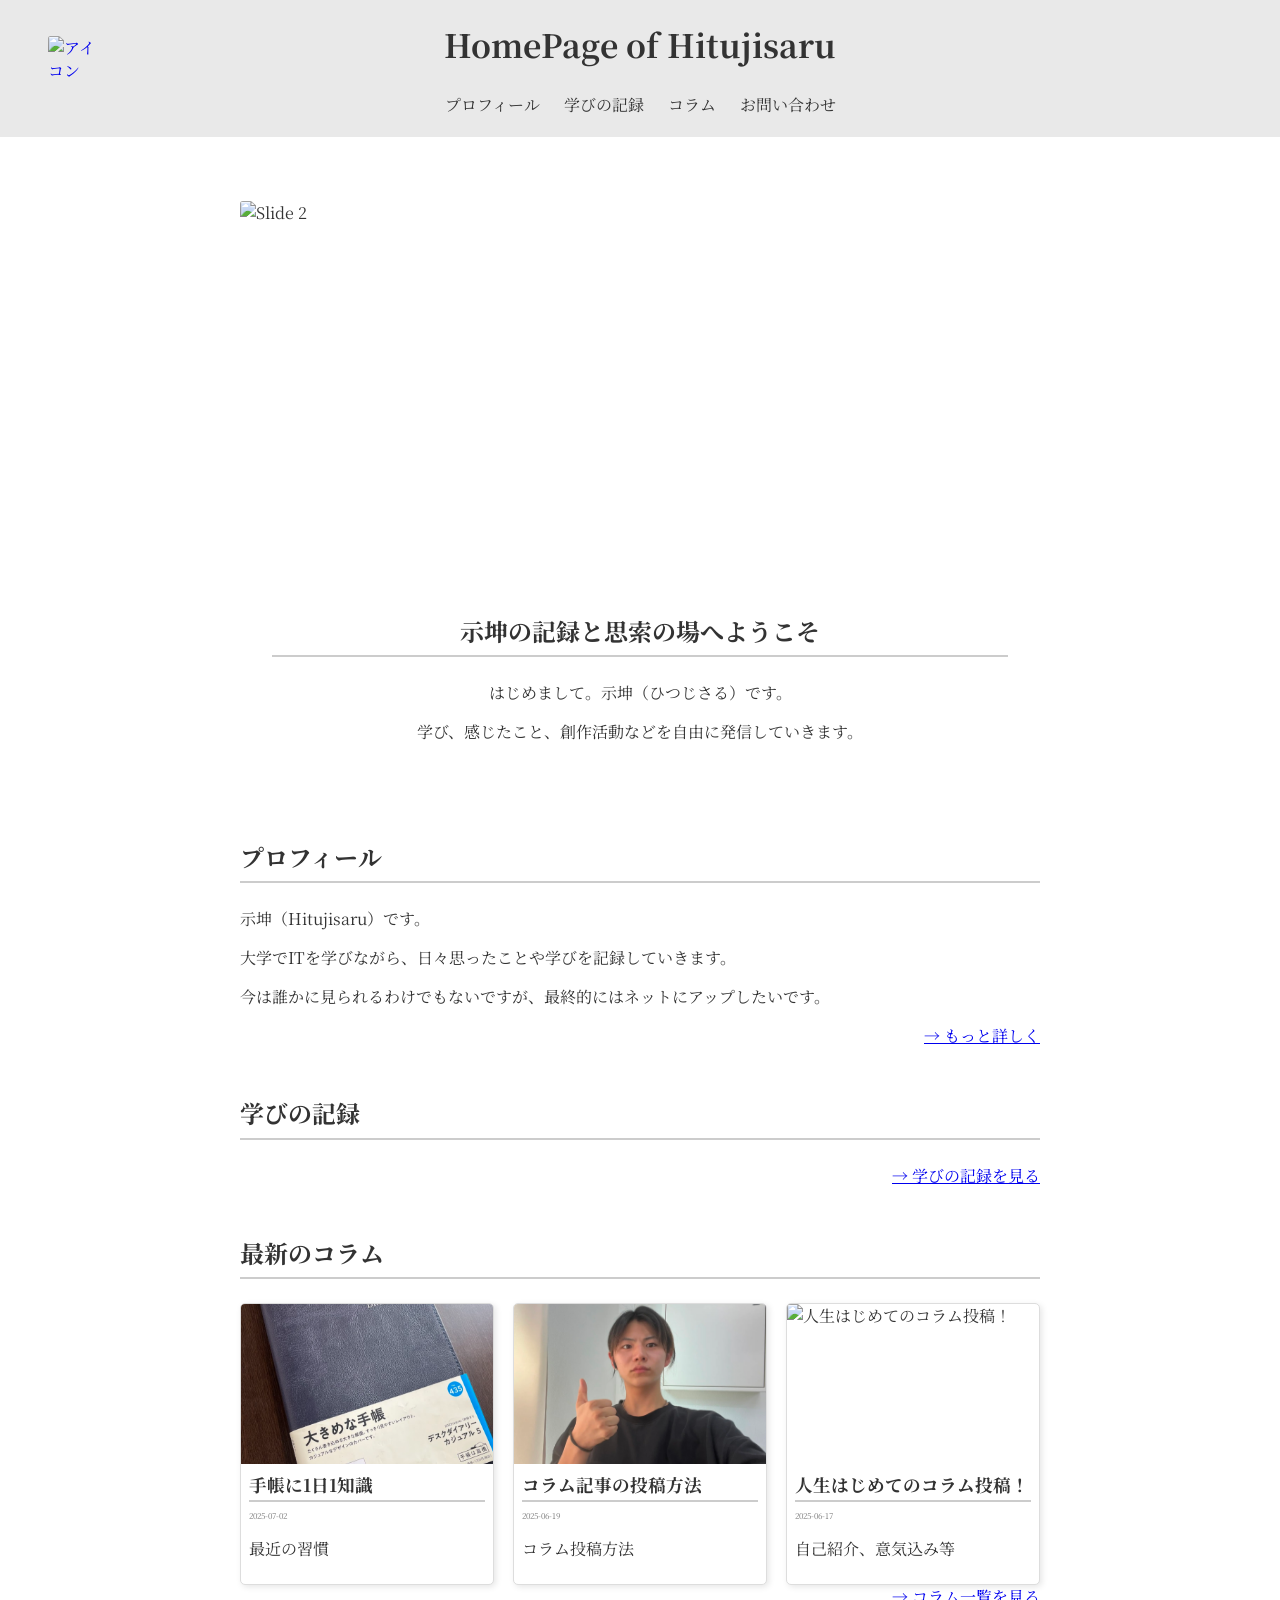
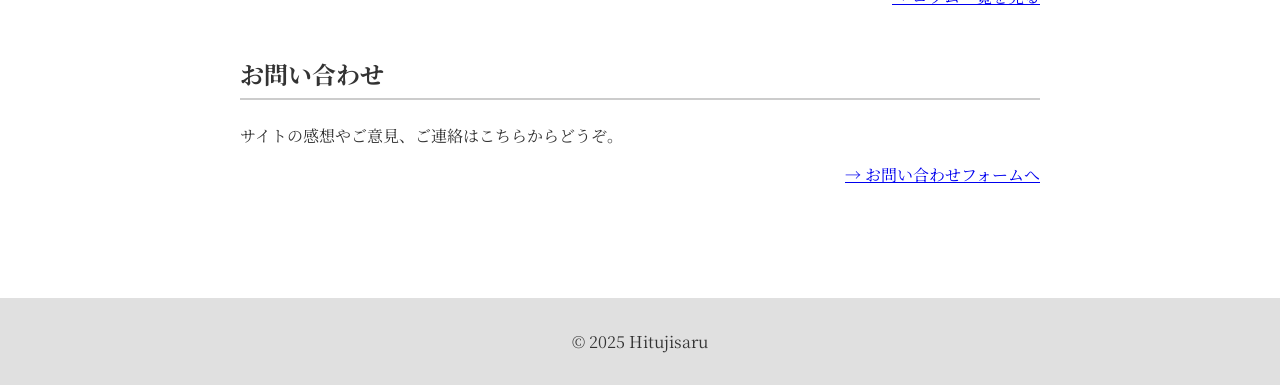
==== index.html @ 908717bf "初めてのコミット" ====
<!DOCTYPE html>
<html lang="ja">
<head>
  <meta charset="UTF-8">
  <meta name="viewport" content="width=device-width, initial-scale=1.0">
  <meta name="author" content="示坤">
  <meta name="description" content="示坤のホームページ">
  <title>HomePage of Hitujisaru</title>
  <link rel="stylesheet" href="css/main.css">
</head>
<body>
  <main class="container">

    <!-- ① スライドショー -->
    <section id="hero">
      <div class="slideshow">
        <img src="/images/slide1.jpg" class="slide active" alt="Slide 1">
        <img src="/images/slide2.jpg" class="slide" alt="Slide 2">
        <img src="/images/slide3.jpg" class="slide" alt="Slide 3">
        <img src="/images/slide4.jpg" class="slide" alt="Slide 4">
        <img src="/images/slide5.jpg" class="slide" alt="Slide 5">
      </div>
    </section>


    <!-- ② このサイトについて -->
    <section class="intro-section">
      <h2 class="section-title">示坤の記録と思索の場へようこそ</h2>
      <p>はじめまして。示坤（ひつじさる）です。</p>
      <p>学び、感じたこと、創作活動などを自由に発信していきます。</p>
    </section>


    <!-- ④ プロフィールリンク -->
    <section class="section-profile">
      <h2 class="section-title">プロフィール</h2>
      <div class="profile-card">
        <div>
          <p>示坤（Hitujisaru）です。</p>
          <p>大学でITを学びながら、日々思ったことや学びを記録していきます。</p>
          <p>今は誰かに見られるわけでもないですが、最終的にはネットにアップしたいです。</p>
          <div class="column-header"><a href="/profile/profile.html">→ もっと詳しく</a></div>
        </div>
      </div>
    </section>


    <!-- ⑤ 学びの記録 -->
    <section>
      <h2 class="section-title">学びの記録</h2>
      <div class="column-header"><a href="/learn/learn.html">→ 学びの記録を見る</a></div>
    </section>

    <!-- ⑥ 最新コラム3件 -->
    <section>
      <h2 class="section-title">最新のコラム</h2>
      <div id="column-cards" class="column-cards"></div>
      <div class="column-header"><a href="/column/column.html">→ コラム一覧を見る</a></div>
    </section>

    <!-- ⑦ お問い合わせ -->
    <section class="section-contact">
      <h2 class="section-title">お問い合わせ</h2>
      <p>サイトの感想やご意見、ご連絡はこちらからどうぞ。</p>
      <div class="column-header"><a href="/contact/contact.html">→ お問い合わせフォームへ</a></div>
    </section>


  </main>
  <!-- JSは最後にまとめて -->
  <script src="js/loadCommon.js"></script>
  <script src="js/main.js"></script>
  <script src="js/column.js"></script> 
</body>
</html>
---- css/main.css ----
@charset "utf-8";
@import url('https://fonts.googleapis.com/css?family=Noto+Serif+JP'); /* フォントインポート */

/* ベーススタイル */
body {
  margin: 0;
  padding: 0;
  font-family: 'Noto Serif JP', sans-serif, 'Franklin Gothic Medium', 'Arial Narrow', Arial, sans-serif;
  color: #333;
}

.container {
  max-width: 960px;
  margin: 0 auto;
  padding: 1em;
}

/* ヘッダー全体 */
header {
  background: #e9e9e9;
  color: #333;
  padding: 1em 2em 1em;
  margin-bottom: 2em;
}

/* 上段：アイコン＋中央見出し */
.header-top {
  display: flex;
  align-items: center;
  justify-content: center;
  position: relative;
}

/* アイコンは左上に固定 */
.icon {
  width: 50px;
  height: 50px;
  border-radius: 5%;
  position: absolute;
  left: 1em;
  top: 80%;
  transform: translateY(-50%);
}

/* 見出しは中央 */
.header-top h1 {
  margin: 5px;
  font-size: 2em;
  text-align: center;
}

/* ナビゲーション部分（2段目） */
nav ul {
  display: flex;
  justify-content: center;
  gap: 1.5em;
  list-style: none;
  padding: 1em 0 0;
  margin: 5px;
}

nav a {
  color: #333;
  text-decoration: none;
}

nav a:hover {
  text-decoration: underline;
}

/* メイン */
main {
  padding: 2em;
  border-radius: 8px;
  margin-top: 2em;
}

/* スライドショー */
#hero {
  position: relative;
  width: 100%;
  max-width: 960px;
  margin: 0 auto 2em;
  height: 300px;
  overflow: hidden;
  border-radius: 3px;
}

.slideshow {
  position: relative;
  width: 100%;
  height: 100%;
}

.slide {
  position: absolute;
  width: 100%;
  height: 100%;
  object-fit: cover;
  opacity: 0;
  transition: opacity 1.5s ease-in-out;
  z-index: 1;
}

.slide.active {
  opacity: 1;
  z-index: 2;
}

.intro-section {
  padding: 2em;
  border-radius: 10px;
  text-align: center;
}

.profile-card {
  align-items: center;
  gap: 1.5em;
  margin-top: 1em;
}





/* ボタン */
button {
  font-size: 1em;
  padding: 0.5em 1em;
  background-color: #ccc;
  border: none;
  border-radius: 4px;
  cursor: pointer;
}

button:hover {
  background-color: #bbb;
}

/* プロフィール */
.profile-photo img {
  width: 140px;
  height: 140px;
  border-radius: 50%; /* 丸く */
  object-fit: cover;
  border: 3px solid #ccc;
}

.section-title {
  border-bottom: 2px solid #ccc;
  padding-bottom: 0.3em;
  margin-top: 2em;
  margin-bottom: 1em;
}

ul.profile-list {
  list-style: none;
  padding-left: 0;
}

ul.profile-list li {
  margin-bottom: 0.4em;
}

.sns-links {
  display: flex;
  gap: 1.2em;
  font-size: 1.2em;
}

.sns-links a {
  color: #333;
  text-decoration: none;
}

.sns-links a:hover {
  color: #007bff;
}

main.container {
  max-width: 800px;
  margin: 0 auto;
  padding: 2em 1em;
}

section:first-of-type {
  display: flex;
  align-items: center;
  justify-content: center; /* ← 中央寄せ */
  gap: 2em;
  text-align: left;
  flex-wrap: wrap; /* スマホなど狭い画面に対応 */
}

section h2, section h3 {
  border-bottom: 2px solid #ccc;
  padding-bottom: 0.2em;
  margin-top: 1.5em;
}

section {
  margin-bottom: 3em; /* 各セクションの間隔を広げる */
}



/* コラム */
.column-header {
  display: flex;
  justify-content: flex-end; /* 右寄せのはず */
  align-items: center;
  margin-bottom: 1em;
  gap: 0.5em;
}

.column-cards {
  display: grid;
  grid-template-columns: repeat(3,1fr);
  gap: 1.2em;
  margin-top: 1.5em;
}

.column-card {
  display: flex;
  flex-direction: column;
  background: #fff;
  border: 1px solid #ddd;
  border-radius: 5px;
  overflow: hidden;
  text-decoration: none;
  color: #333;
  box-shadow: 2px 2px 6px rgba(0,0,0,0.1);
  transition: transform 0.2s, box-shadow 0.2s;
}

.column-card:hover {
  transform: translateY(-3px);
  box-shadow: 4px 4px 12px rgba(0,0,0,0.2);
}

.column-thumb {
  width: 100%;
  height: 160px;
  object-fit: cover;
}

.column-card-body {
  padding: 0.5em;
}

.column-card-body h3 {
  margin: 0 0 0.2em;
  font-size: 1.1em;
}

.column-card-body .column-date {
  font-size: 0.5em;
  color: #777;
}

/* コラムページ表示形式スマホ用 */
@media (max-width: 768px) {
  .column-cards {
    grid-template-columns: repeat(1, 1fr);
  }
}

@media (min-width: 769px) and (max-width: 1024px) {
  .column-cards {
    grid-template-columns: repeat(2, 1fr);
  }
}

@media (min-width: 1025px) {
  .column-cards {
    grid-template-columns: repeat(3, 1fr);
  }
}




/* お問い合わせ */
.contact-form h2 {
  font-size: 1.8em;
  margin-bottom: 1em;
  text-align: center;
}

.contact-form form {
  display: flex;
  flex-direction: column;
  gap: 1em;
  max-width: 600px;
  margin: 0 auto;
}

.contact-form input,
.contact-form textarea {
  font-size: 1em;
  padding: 0.6em;
  border: 1px solid #ccc;
  border-radius: 5px;
  width: 100%;
  box-sizing: border-box;
}

.contact-form .required {
  color: red;
  margin-left: 0.2em;
}

.form-status {
  text-align: center;
  margin-top: 1em;
  font-weight: bold;
  color: green;
}


/* フッター */
footer {
  background: #e0e0e0;
  color: #333;
  font-size: 1rem;
  text-align: center;
  padding: 0 0;
  margin-top: 2em;
}
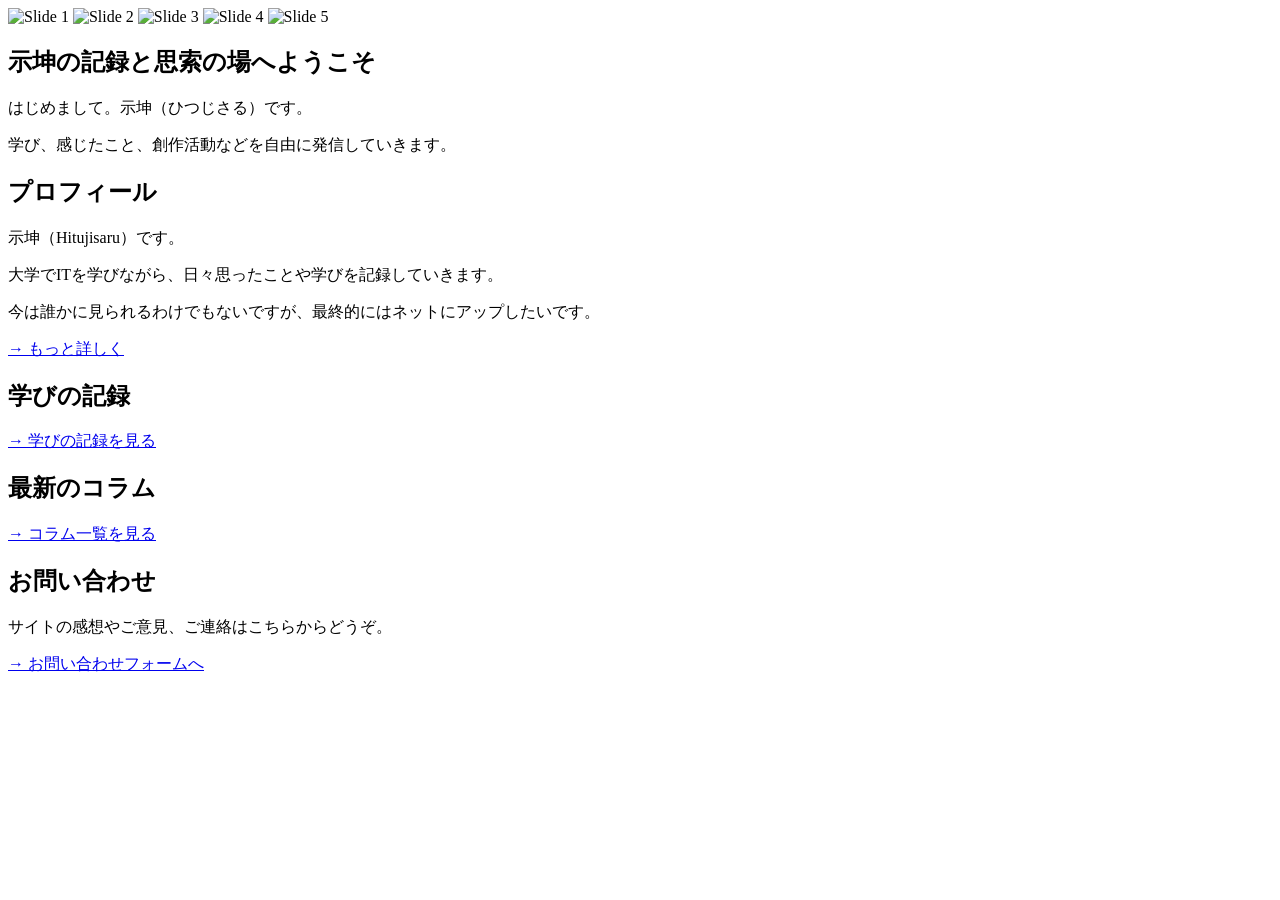
==== commit 3b9a1bbc: "GitHub様にリンク修正" ====
--- a/index.html
+++ b/index.html
@@ -2,6 +2,7 @@
 <html lang="ja">
 <head>
   <meta charset="UTF-8">
+  <base href="/homepage/">
   <meta name="viewport" content="width=device-width, initial-scale=1.0">
   <meta name="author" content="示坤">
   <meta name="description" content="示坤のホームページ">
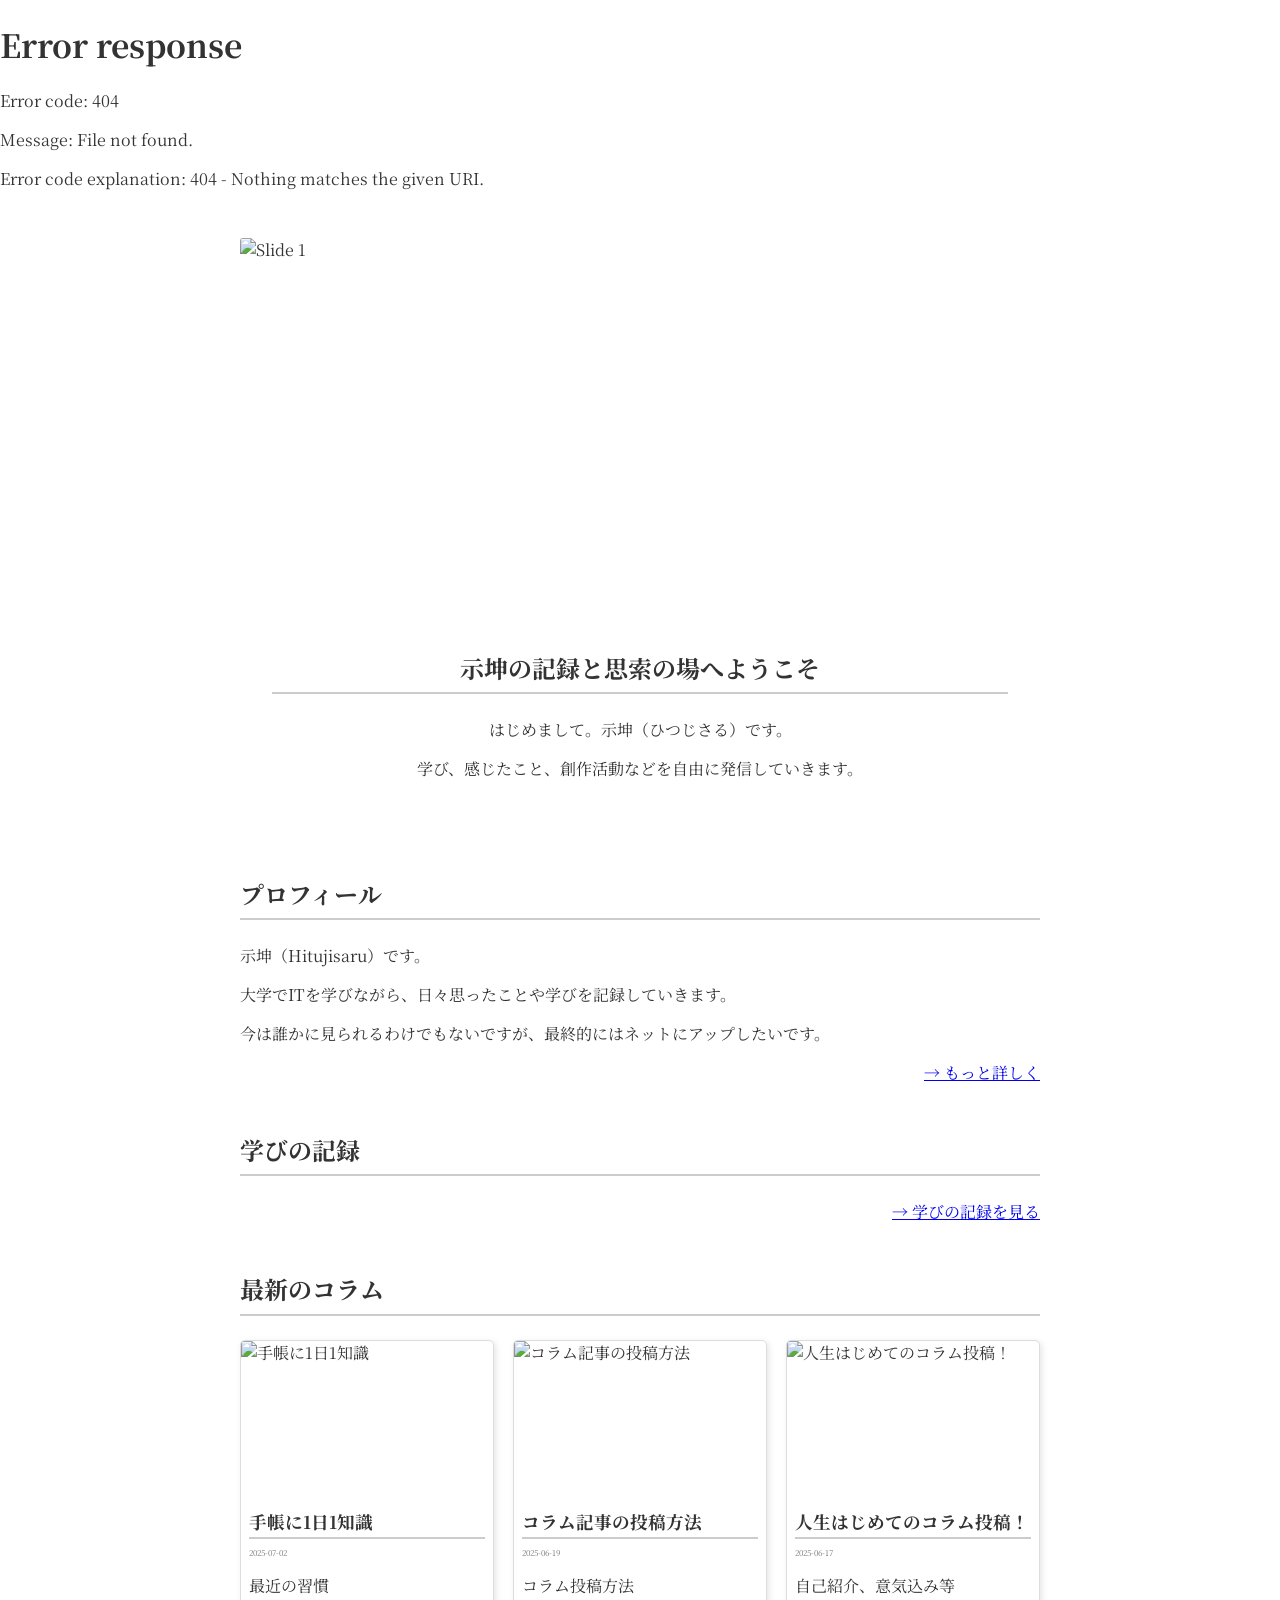
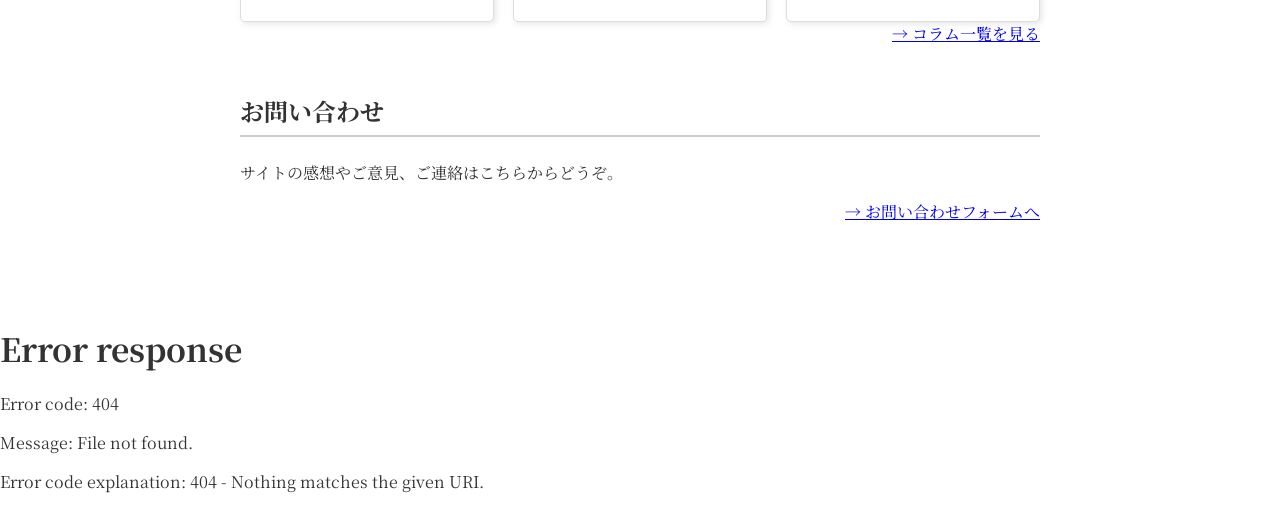
==== commit cd76657e: "GitHub用にリンク修正2" ====
--- a/index.html
+++ b/index.html
@@ -2,7 +2,6 @@
 <html lang="ja">
 <head>
   <meta charset="UTF-8">
-  <base href="/homepage/">
   <meta name="viewport" content="width=device-width, initial-scale=1.0">
   <meta name="author" content="示坤">
   <meta name="description" content="示坤のホームページ">
@@ -15,11 +14,11 @@
     <!-- ① スライドショー -->
     <section id="hero">
       <div class="slideshow">
-        <img src="/images/slide1.jpg" class="slide active" alt="Slide 1">
-        <img src="/images/slide2.jpg" class="slide" alt="Slide 2">
-        <img src="/images/slide3.jpg" class="slide" alt="Slide 3">
-        <img src="/images/slide4.jpg" class="slide" alt="Slide 4">
-        <img src="/images/slide5.jpg" class="slide" alt="Slide 5">
+        <img src="/homepage/images/slide1.jpg" class="slide active" alt="Slide 1">
+        <img src="/homepage/images/slide2.jpg" class="slide" alt="Slide 2">
+        <img src="/homepage/images/slide3.jpg" class="slide" alt="Slide 3">
+        <img src="/homepage/images/slide4.jpg" class="slide" alt="Slide 4">
+        <img src="/homepage/images/slide5.jpg" class="slide" alt="Slide 5">
       </div>
     </section>
 
@@ -40,7 +39,7 @@
           <p>示坤（Hitujisaru）です。</p>
           <p>大学でITを学びながら、日々思ったことや学びを記録していきます。</p>
           <p>今は誰かに見られるわけでもないですが、最終的にはネットにアップしたいです。</p>
-          <div class="column-header"><a href="/profile/profile.html">→ もっと詳しく</a></div>
+          <div class="column-header"><a href="/homepage/profile/profile.html">→ もっと詳しく</a></div>
         </div>
       </div>
     </section>
@@ -49,21 +48,21 @@
     <!-- ⑤ 学びの記録 -->
     <section>
       <h2 class="section-title">学びの記録</h2>
-      <div class="column-header"><a href="/learn/learn.html">→ 学びの記録を見る</a></div>
+      <div class="column-header"><a href="/homepage/learn/learn.html">→ 学びの記録を見る</a></div>
     </section>
 
     <!-- ⑥ 最新コラム3件 -->
     <section>
       <h2 class="section-title">最新のコラム</h2>
       <div id="column-cards" class="column-cards"></div>
-      <div class="column-header"><a href="/column/column.html">→ コラム一覧を見る</a></div>
+      <div class="column-header"><a href="/homepage/column/column.html">→ コラム一覧を見る</a></div>
     </section>
 
     <!-- ⑦ お問い合わせ -->
     <section class="section-contact">
       <h2 class="section-title">お問い合わせ</h2>
       <p>サイトの感想やご意見、ご連絡はこちらからどうぞ。</p>
-      <div class="column-header"><a href="/contact/contact.html">→ お問い合わせフォームへ</a></div>
+      <div class="column-header"><a href="/homepage/contact/contact.html">→ お問い合わせフォームへ</a></div>
     </section>
 
 
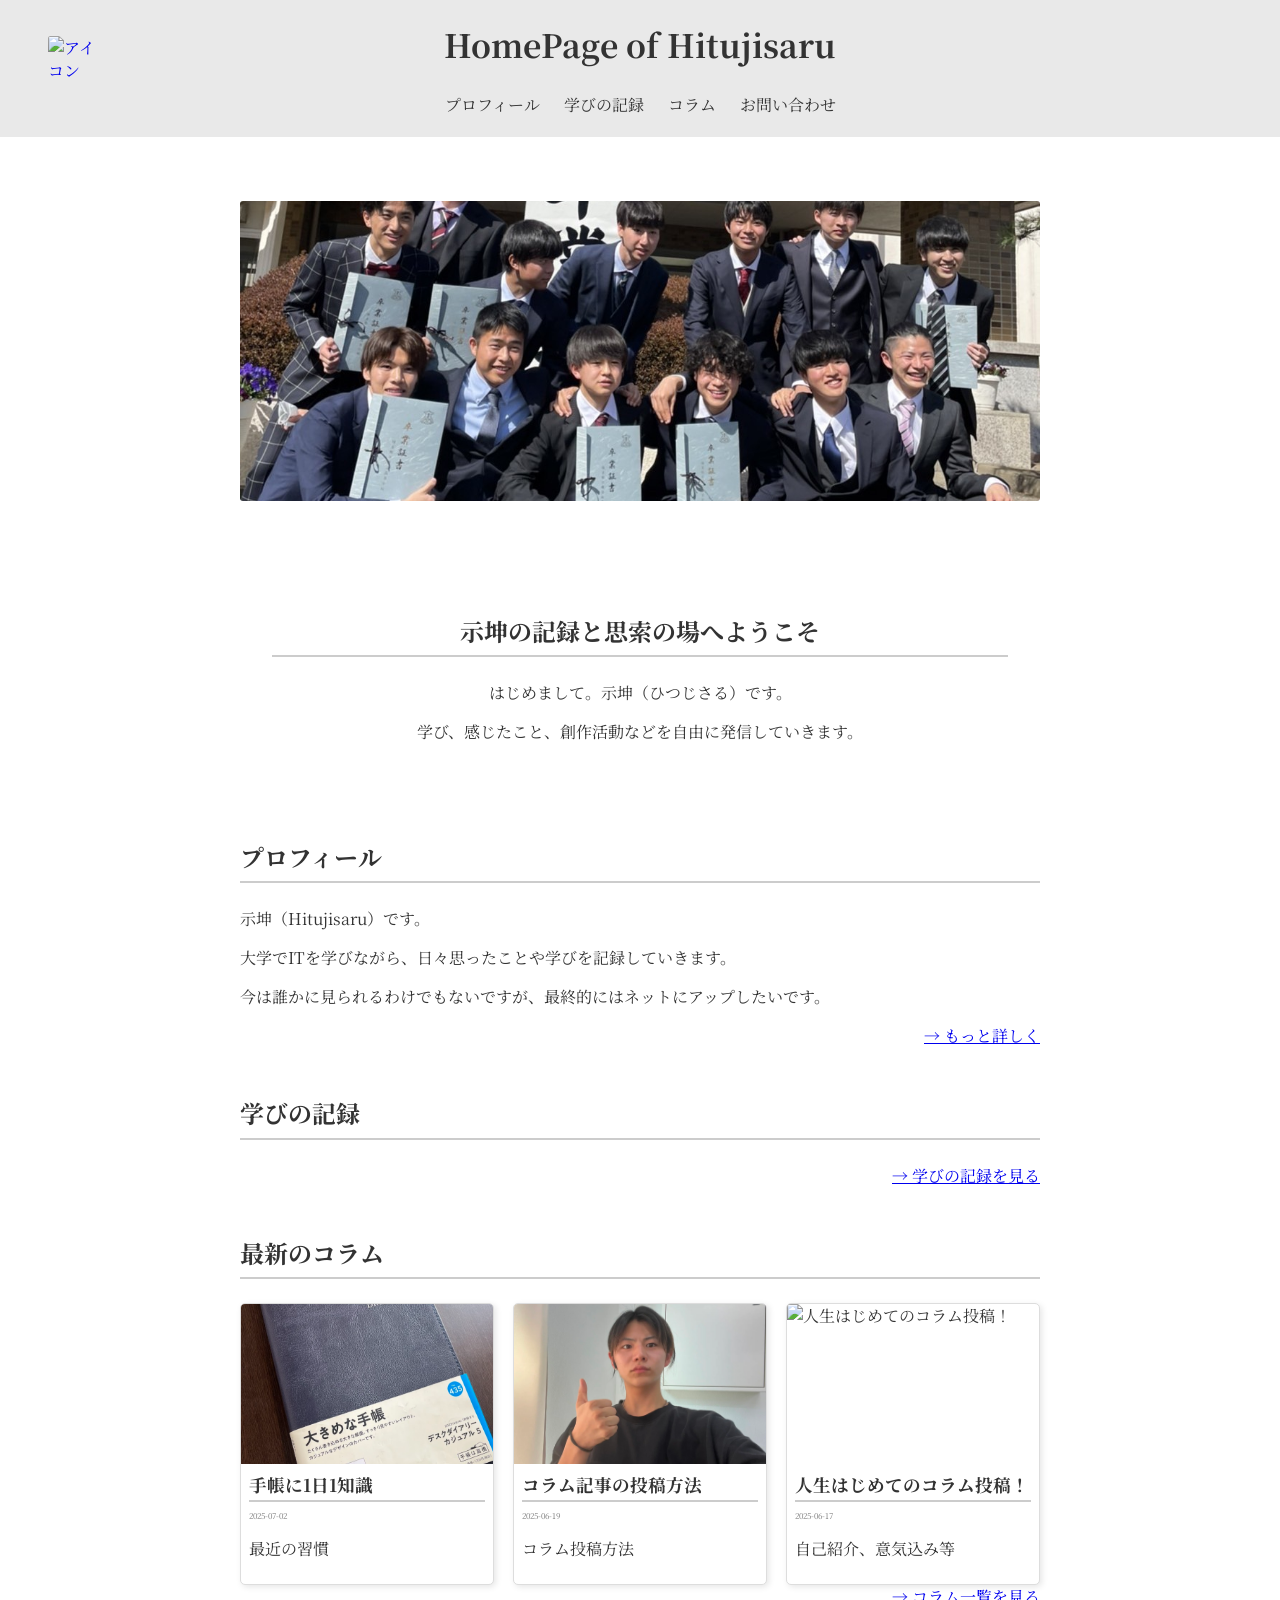
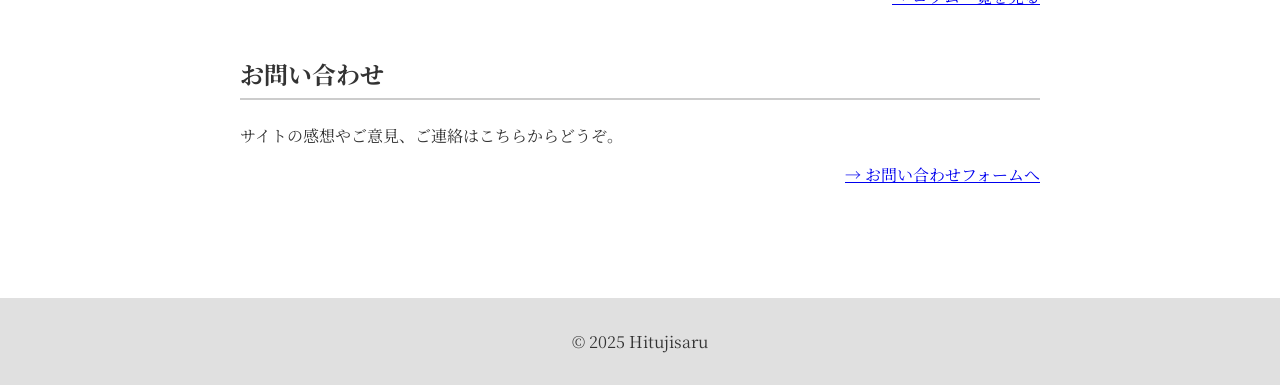
==== commit c5115349: "GitHub用にリンク修正3" ====
--- a/index.html
+++ b/index.html
@@ -14,11 +14,11 @@
     <!-- ① スライドショー -->
     <section id="hero">
       <div class="slideshow">
-        <img src="/homepage/images/slide1.jpg" class="slide active" alt="Slide 1">
-        <img src="/homepage/images/slide2.jpg" class="slide" alt="Slide 2">
-        <img src="/homepage/images/slide3.jpg" class="slide" alt="Slide 3">
-        <img src="/homepage/images/slide4.jpg" class="slide" alt="Slide 4">
-        <img src="/homepage/images/slide5.jpg" class="slide" alt="Slide 5">
+        <img src="images/slide1.JPG" class="slide active" alt="Slide 1">
+        <img src="images/slide2.jpg" class="slide" alt="Slide 2">
+        <img src="images/slide3.jpg" class="slide" alt="Slide 3">
+        <img src="images/slide4.jpg" class="slide" alt="Slide 4">
+        <img src="images/slide5.jpg" class="slide" alt="Slide 5">
       </div>
     </section>
 
@@ -39,7 +39,7 @@
           <p>示坤（Hitujisaru）です。</p>
           <p>大学でITを学びながら、日々思ったことや学びを記録していきます。</p>
           <p>今は誰かに見られるわけでもないですが、最終的にはネットにアップしたいです。</p>
-          <div class="column-header"><a href="/homepage/profile/profile.html">→ もっと詳しく</a></div>
+          <div class="column-header"><a href="profile/profile.html">→ もっと詳しく</a></div>
         </div>
       </div>
     </section>
@@ -48,21 +48,21 @@
     <!-- ⑤ 学びの記録 -->
     <section>
       <h2 class="section-title">学びの記録</h2>
-      <div class="column-header"><a href="/homepage/learn/learn.html">→ 学びの記録を見る</a></div>
+      <div class="column-header"><a href="learn/learn.html">→ 学びの記録を見る</a></div>
     </section>
 
     <!-- ⑥ 最新コラム3件 -->
     <section>
       <h2 class="section-title">最新のコラム</h2>
       <div id="column-cards" class="column-cards"></div>
-      <div class="column-header"><a href="/homepage/column/column.html">→ コラム一覧を見る</a></div>
+      <div class="column-header"><a href="column/column.html">→ コラム一覧を見る</a></div>
     </section>
 
     <!-- ⑦ お問い合わせ -->
     <section class="section-contact">
       <h2 class="section-title">お問い合わせ</h2>
       <p>サイトの感想やご意見、ご連絡はこちらからどうぞ。</p>
-      <div class="column-header"><a href="/homepage/contact/contact.html">→ お問い合わせフォームへ</a></div>
+      <div class="column-header"><a href="contact/contact.html">→ お問い合わせフォームへ</a></div>
     </section>
 
 
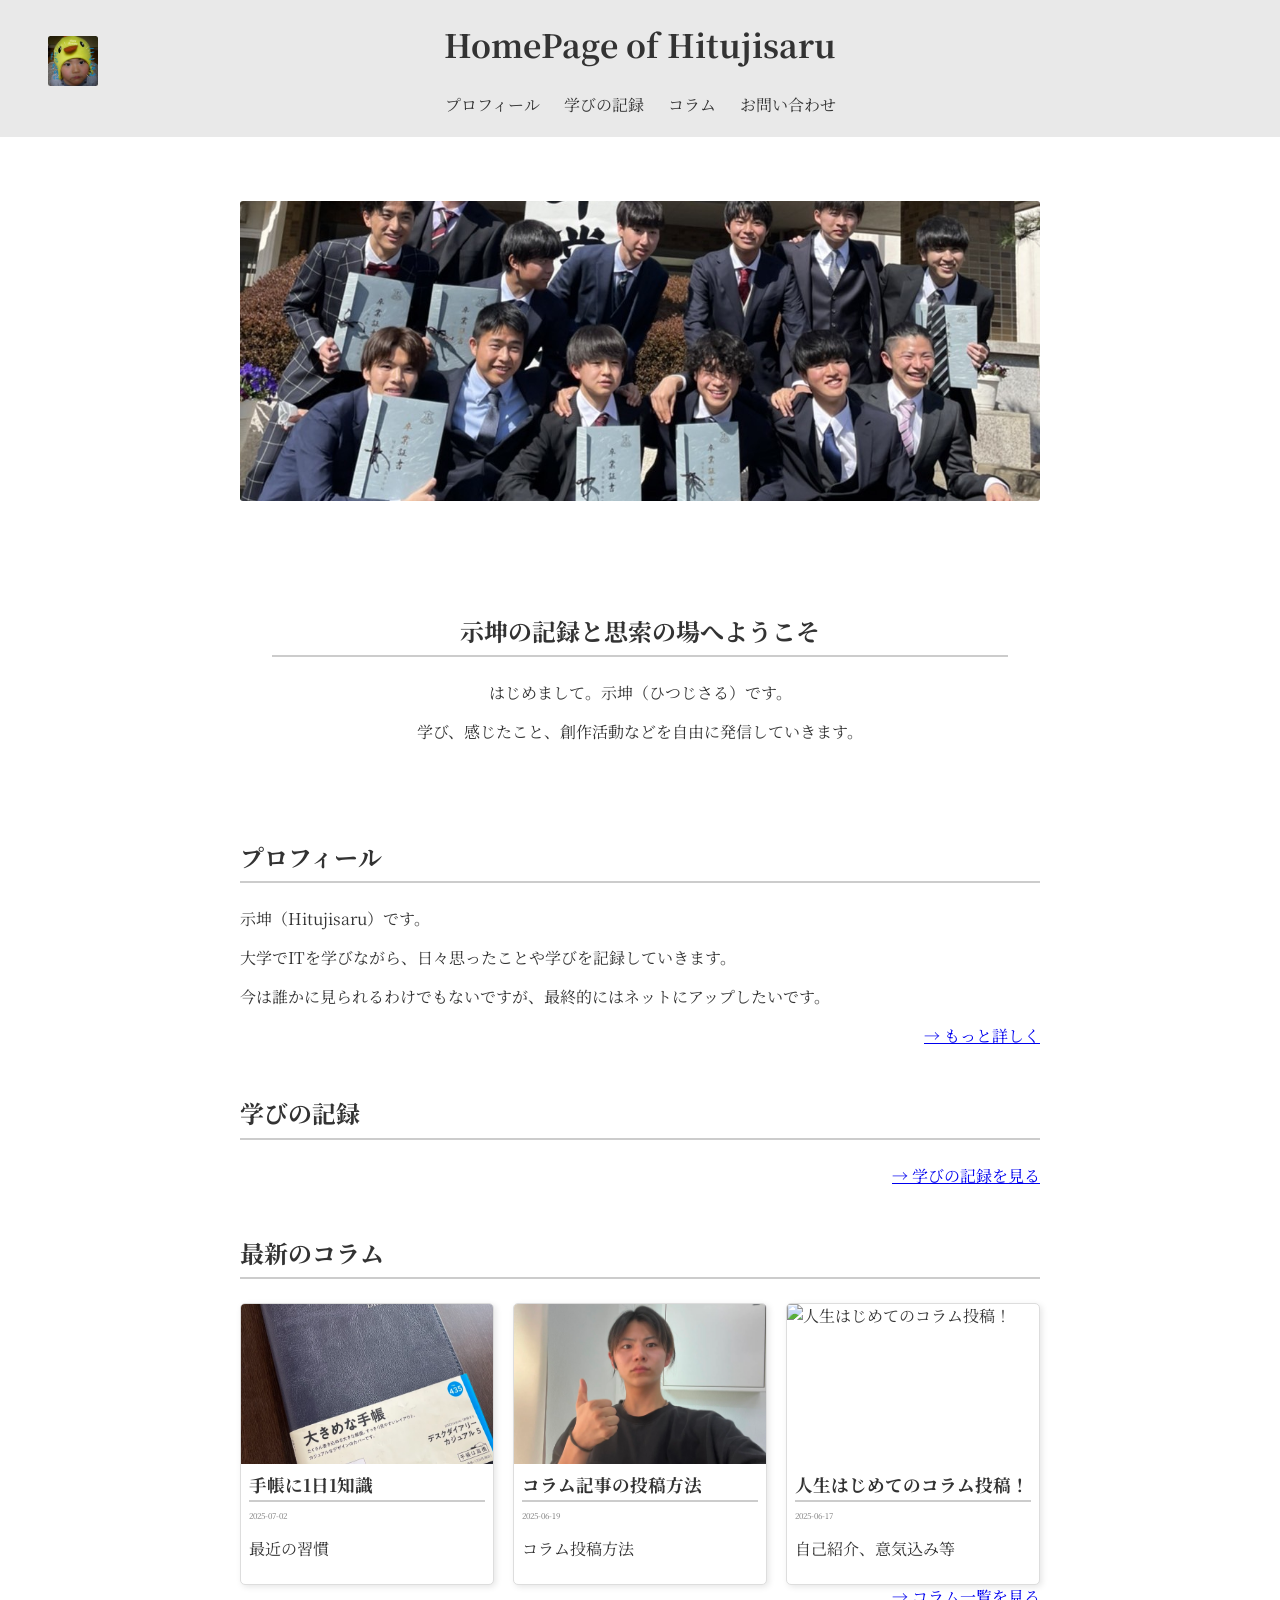
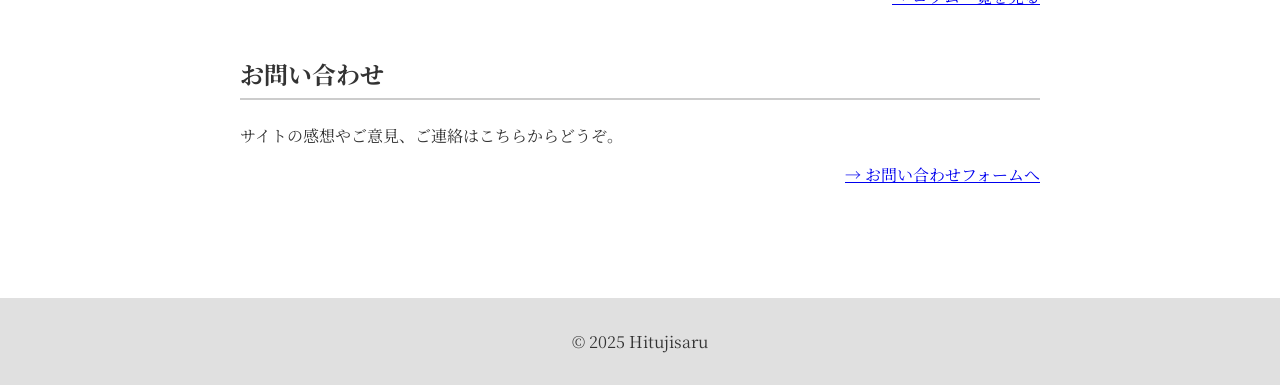
==== commit a79a92bf: "画像のリンク修正" ====
--- a/index.html
+++ b/index.html
@@ -15,10 +15,10 @@
     <section id="hero">
       <div class="slideshow">
         <img src="images/slide1.JPG" class="slide active" alt="Slide 1">
-        <img src="images/slide2.jpg" class="slide" alt="Slide 2">
-        <img src="images/slide3.jpg" class="slide" alt="Slide 3">
-        <img src="images/slide4.jpg" class="slide" alt="Slide 4">
-        <img src="images/slide5.jpg" class="slide" alt="Slide 5">
+        <img src="images/slide2.JPG" class="slide" alt="Slide 2">
+        <img src="images/slide3.JPG" class="slide" alt="Slide 3">
+        <img src="images/slide4.JPG" class="slide" alt="Slide 4">
+        <img src="images/slide5.JPG" class="slide" alt="Slide 5">
       </div>
     </section>
 
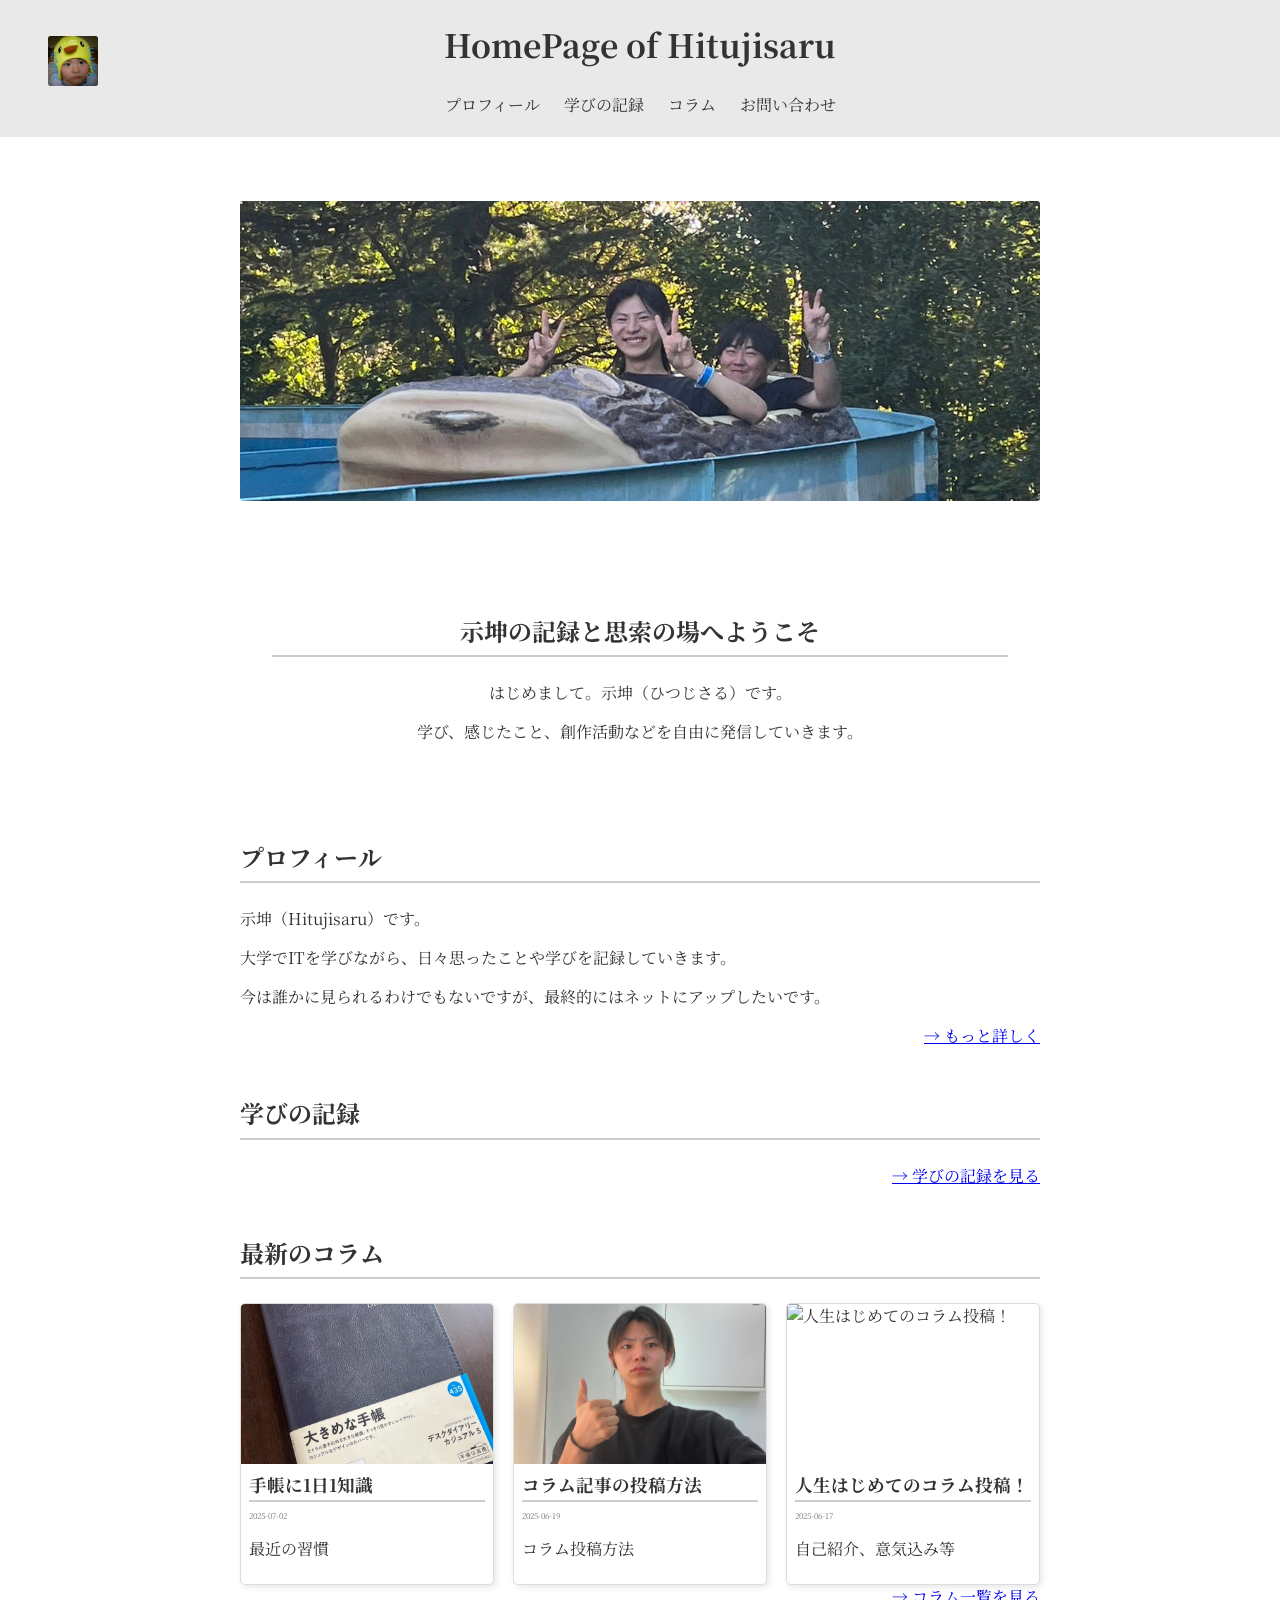
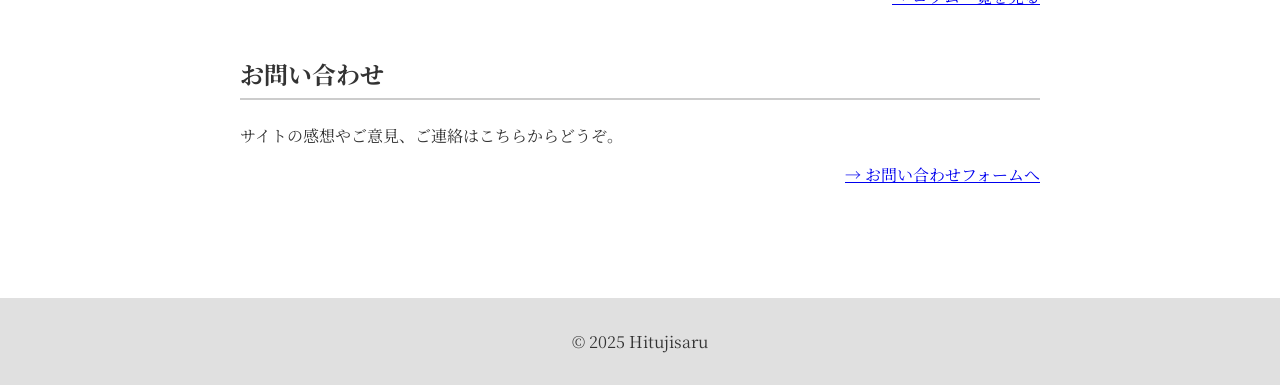
==== commit 06eb1667: "スライドショー変更" ====
--- a/index.html
+++ b/index.html
@@ -11,7 +11,7 @@
 <body>
   <main class="container">
 
-    <!-- ① スライドショー -->
+    <!-- ① スライドショー 
     <section id="hero">
       <div class="slideshow">
         <img src="images/slide1.JPG" class="slide active" alt="Slide 1">
@@ -19,6 +19,14 @@
         <img src="images/slide3.JPG" class="slide" alt="Slide 3">
         <img src="images/slide4.JPG" class="slide" alt="Slide 4">
         <img src="images/slide5.JPG" class="slide" alt="Slide 5">
+      </div>
+    </section>
+    -->
+
+    <!-- 仮の写真 -->
+    <section id="hero">
+      <div class="slideshow">
+        <img src="images/slide3.JPG" class="slide" alt="Slide 3">
       </div>
     </section>
 
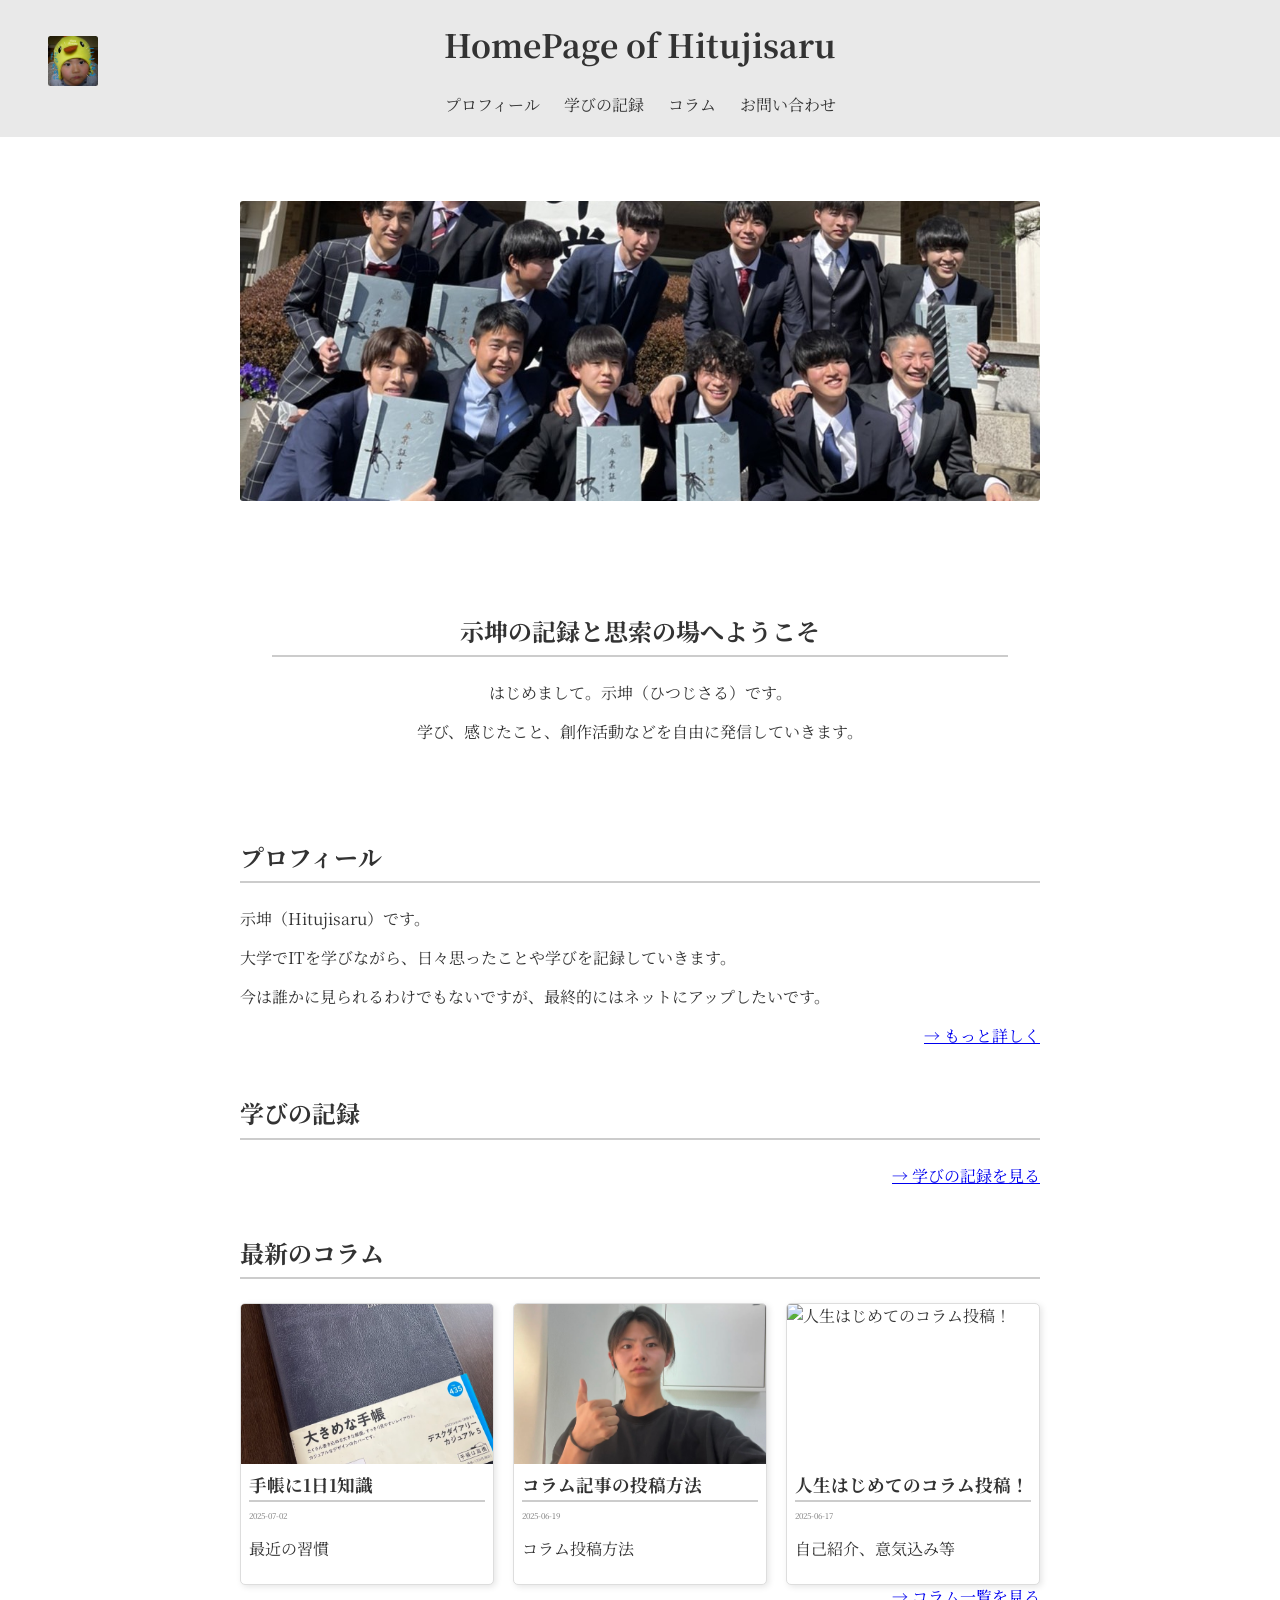
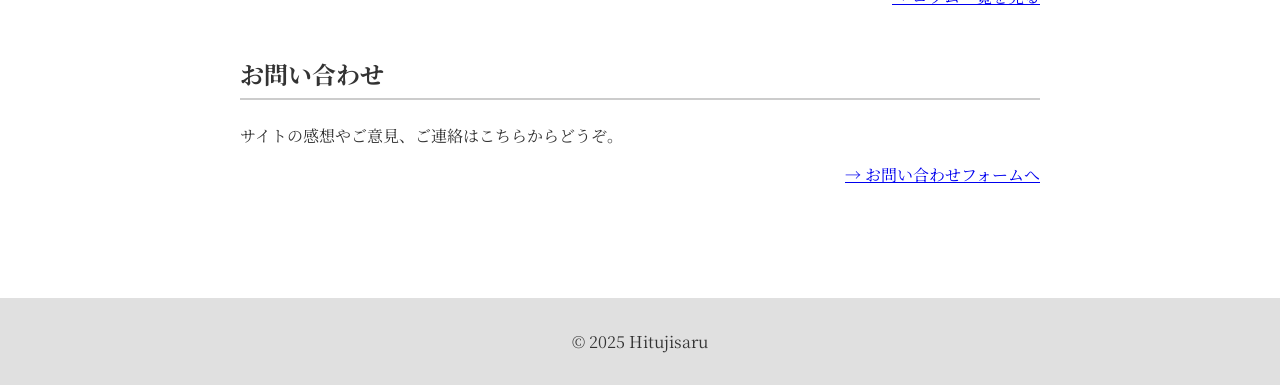
==== commit 95785284: "仮完成版" ====
--- a/index.html
+++ b/index.html
@@ -11,7 +11,7 @@
 <body>
   <main class="container">
 
-    <!-- ① スライドショー 
+    <!-- ① スライドショー -->
     <section id="hero">
       <div class="slideshow">
         <img src="images/slide1.JPG" class="slide active" alt="Slide 1">
@@ -19,14 +19,6 @@
         <img src="images/slide3.JPG" class="slide" alt="Slide 3">
         <img src="images/slide4.JPG" class="slide" alt="Slide 4">
         <img src="images/slide5.JPG" class="slide" alt="Slide 5">
-      </div>
-    </section>
-    -->
-
-    <!-- 仮の写真 -->
-    <section id="hero">
-      <div class="slideshow">
-        <img src="images/slide3.JPG" class="slide" alt="Slide 3">
       </div>
     </section>
 
